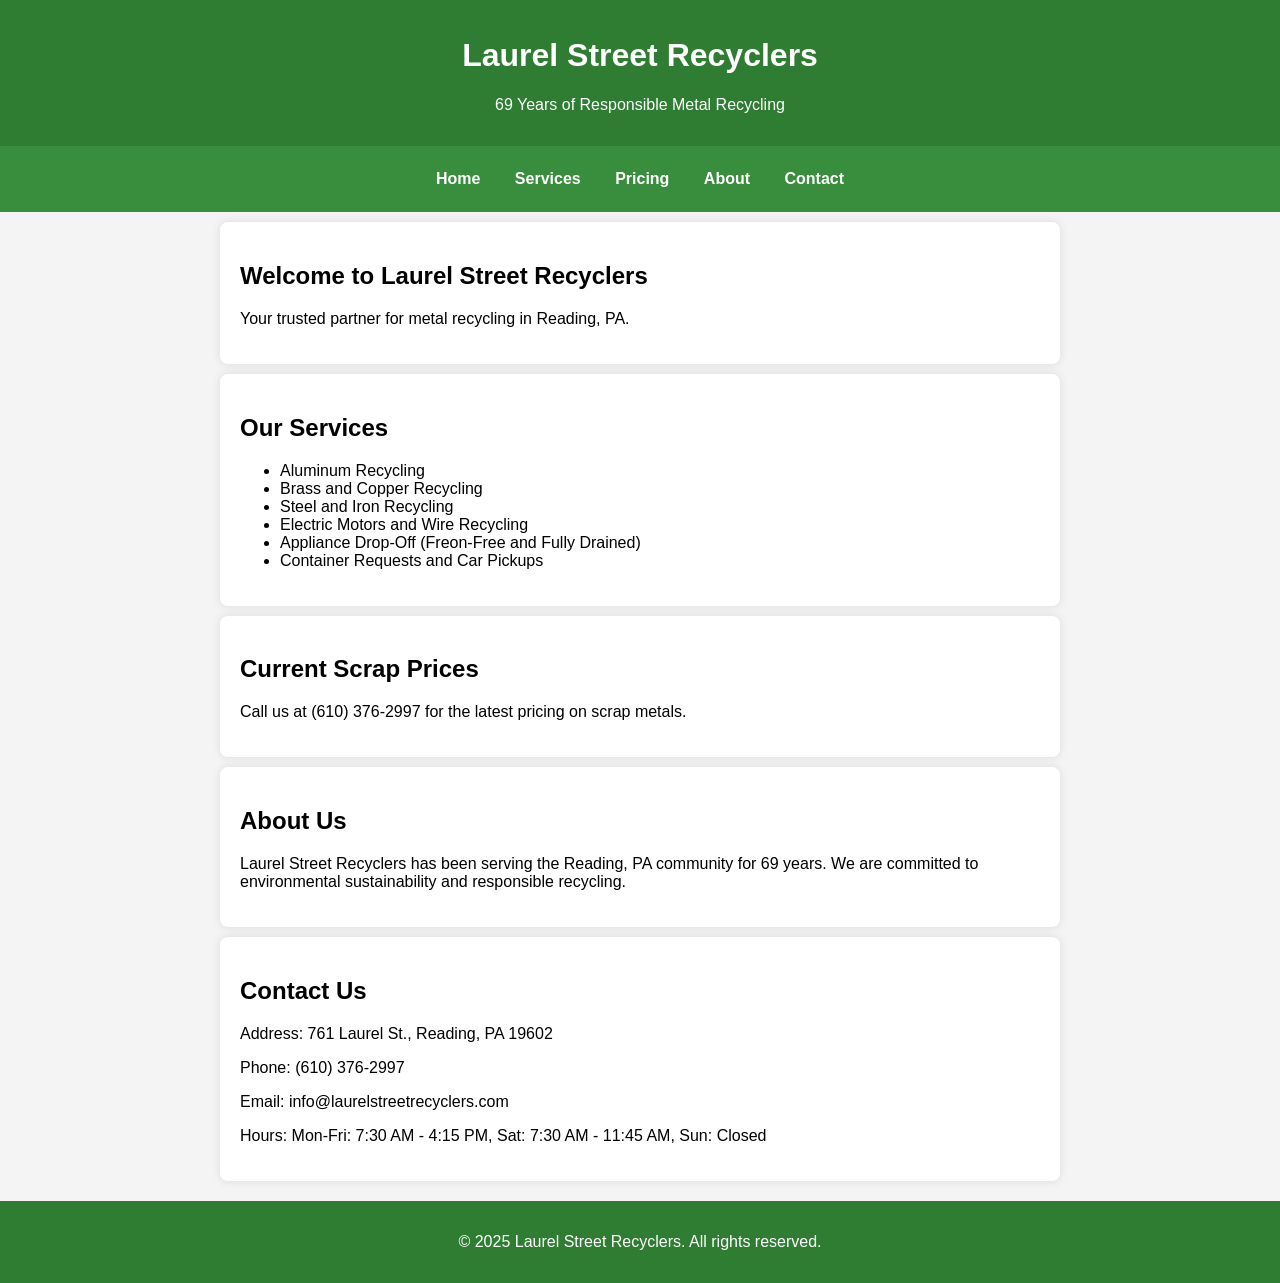
==== index.html @ 45051de9 "Add files via upload" ====
<!DOCTYPE html>
<html lang="en">
<head>
    <meta charset="UTF-8">
    <meta name="viewport" content="width=device-width, initial-scale=1.0">
    <meta name="description" content="Laurel Street Recyclers - Responsible Metal Recycling in Reading, PA">
    <title>Laurel Street Recyclers</title>
    <link rel="stylesheet" href="style.css">
</head>
<body>
    <header>
        <h1>Laurel Street Recyclers</h1>
        <p>69 Years of Responsible Metal Recycling</p>
    </header>
    <nav>
        <ul>
            <li><a href="#home">Home</a></li>
            <li><a href="#services">Services</a></li>
            <li><a href="#pricing">Pricing</a></li>
            <li><a href="#about">About</a></li>
            <li><a href="#contact">Contact</a></li>
        </ul>
    </nav>
    <section id="home">
        <h2>Welcome to Laurel Street Recyclers</h2>
        <p>Your trusted partner for metal recycling in Reading, PA.</p>
    </section>
    <section id="services">
        <h2>Our Services</h2>
        <ul>
            <li>Aluminum Recycling</li>
            <li>Brass and Copper Recycling</li>
            <li>Steel and Iron Recycling</li>
            <li>Electric Motors and Wire Recycling</li>
            <li>Appliance Drop-Off (Freon-Free and Fully Drained)</li>
            <li>Container Requests and Car Pickups</li>
        </ul>
    </section>
    <section id="pricing">
        <h2>Current Scrap Prices</h2>
        <p>Call us at (610) 376-2997 for the latest pricing on scrap metals.</p>
    </section>
    <section id="about">
        <h2>About Us</h2>
        <p>Laurel Street Recyclers has been serving the Reading, PA community for 69 years. We are committed to environmental sustainability and responsible recycling.</p>
    </section>
    <section id="contact">
        <h2>Contact Us</h2>
        <p>Address: 761 Laurel St., Reading, PA 19602</p>
        <p>Phone: (610) 376-2997</p>
        <p>Email: info@laurelstreetrecyclers.com</p>
        <p>Hours: Mon-Fri: 7:30 AM - 4:15 PM, Sat: 7:30 AM - 11:45 AM, Sun: Closed</p>
    </section>
    <footer>
        <p>&copy; 2025 Laurel Street Recyclers. All rights reserved.</p>
    </footer>
</body>
</html>
---- style.css ----
body {
    font-family: Arial, sans-serif;
    margin: 0;
    padding: 0;
    background-color: #f4f4f4;
}

header {
    background-color: #2e7d32;
    color: white;
    text-align: center;
    padding: 1rem;
}

nav {
    background: #388e3c;
    padding: 0.5rem;
}

nav ul {
    list-style: none;
    padding: 0;
    text-align: center;
}

nav ul li {
    display: inline;
    margin: 0 15px;
}

nav ul li a {
    color: white;
    text-decoration: none;
    font-weight: bold;
}

section {
    padding: 20px;
    background: white;
    margin: 10px auto;
    max-width: 800px;
    border-radius: 8px;
    box-shadow: 0 0 10px rgba(0, 0, 0, 0.1);
}

footer {
    background: #2e7d32;
    color: white;
    text-align: center;
    padding: 1rem;
    margin-top: 20px;
}
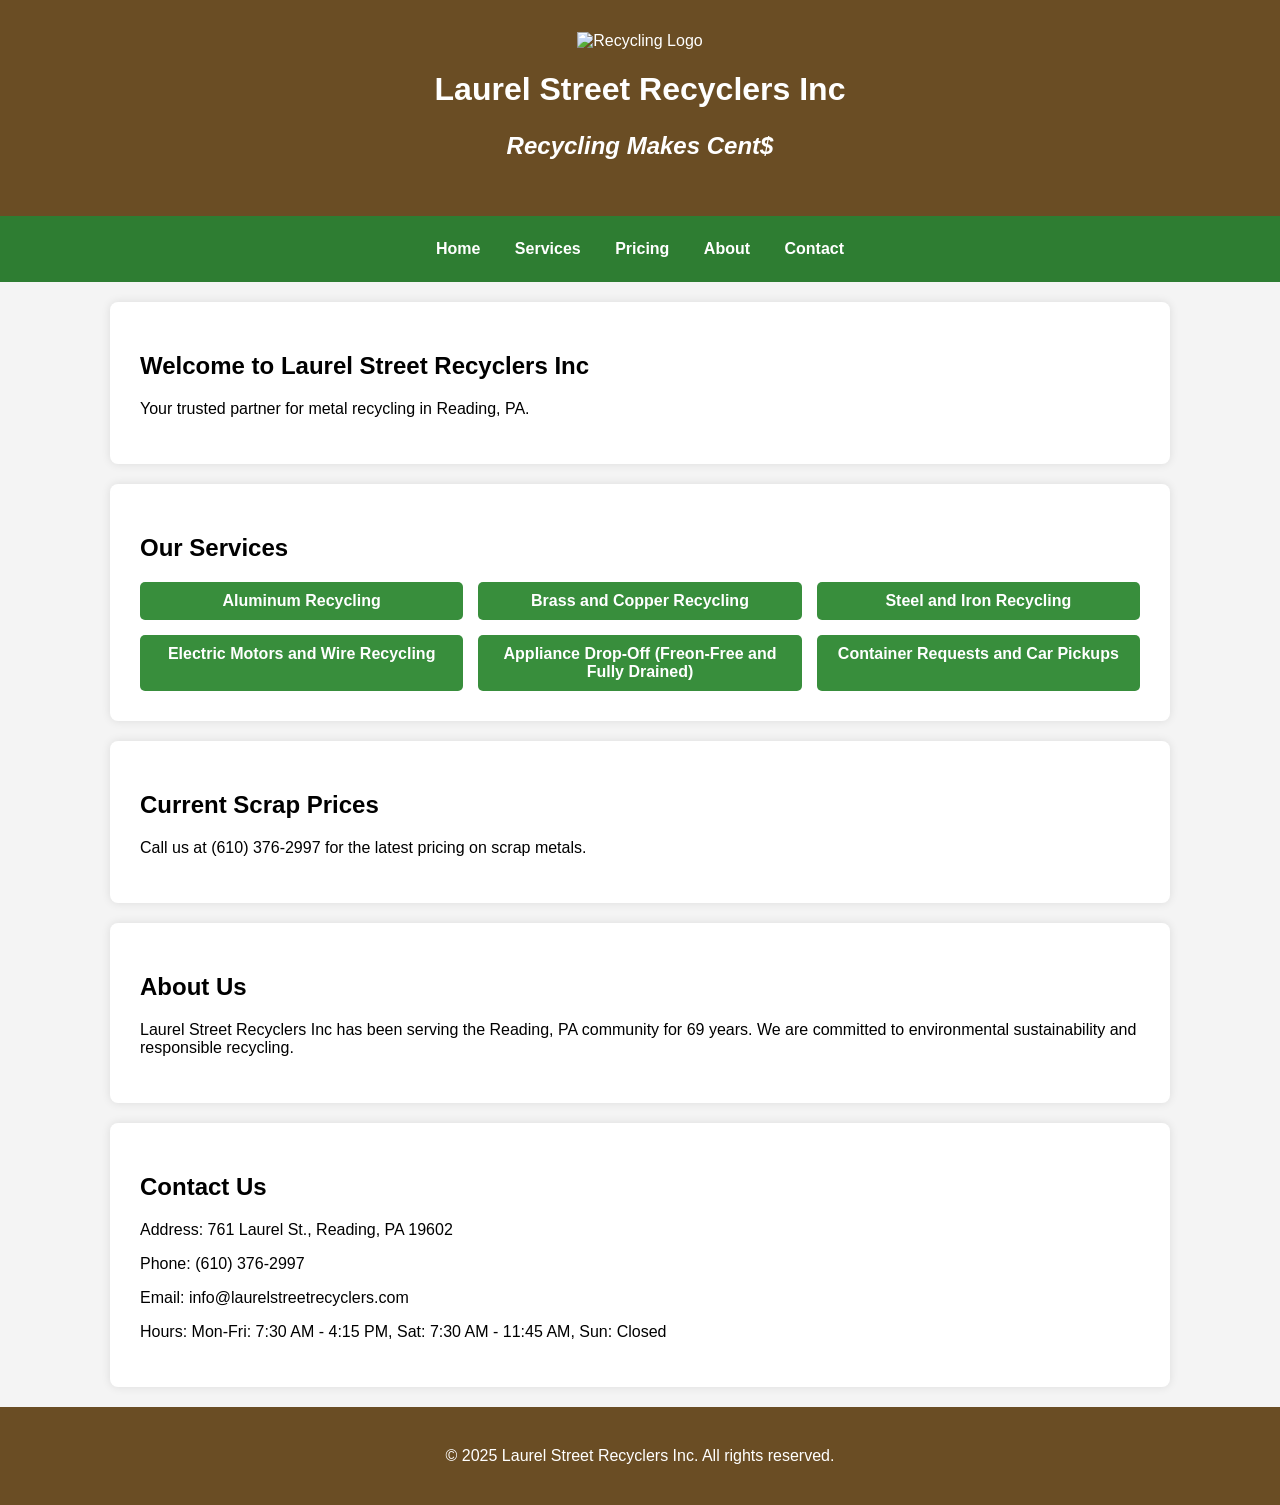
==== commit a8e9e382: "Add files via upload" ====
--- a/index.html
+++ b/index.html
@@ -3,14 +3,17 @@
 <head>
     <meta charset="UTF-8">
     <meta name="viewport" content="width=device-width, initial-scale=1.0">
-    <meta name="description" content="Laurel Street Recyclers - Responsible Metal Recycling in Reading, PA">
-    <title>Laurel Street Recyclers</title>
+    <meta name="description" content="Laurel Street Recyclers Inc - Responsible Metal Recycling in Reading, PA">
+    <title>Laurel Street Recyclers Inc</title>
     <link rel="stylesheet" href="style.css">
 </head>
 <body>
     <header>
-        <h1>Laurel Street Recyclers</h1>
-        <p>69 Years of Responsible Metal Recycling</p>
+        <div class="logo-container">
+            <img src="recycling-logo.png" alt="Recycling Logo" class="recycling-logo">
+        </div>
+        <h1>Laurel Street Recyclers Inc</h1>
+        <p class="slogan">Recycling Makes Cent$</p>
     </header>
     <nav>
         <ul>
@@ -21,30 +24,30 @@
             <li><a href="#contact">Contact</a></li>
         </ul>
     </nav>
-    <section id="home">
-        <h2>Welcome to Laurel Street Recyclers</h2>
+    <section id="home" class="section-container">
+        <h2>Welcome to Laurel Street Recyclers Inc</h2>
         <p>Your trusted partner for metal recycling in Reading, PA.</p>
     </section>
-    <section id="services">
+    <section id="services" class="section-container">
         <h2>Our Services</h2>
-        <ul>
-            <li>Aluminum Recycling</li>
-            <li>Brass and Copper Recycling</li>
-            <li>Steel and Iron Recycling</li>
-            <li>Electric Motors and Wire Recycling</li>
-            <li>Appliance Drop-Off (Freon-Free and Fully Drained)</li>
-            <li>Container Requests and Car Pickups</li>
-        </ul>
+        <div class="service-grid">
+            <div class="service-item">Aluminum Recycling</div>
+            <div class="service-item">Brass and Copper Recycling</div>
+            <div class="service-item">Steel and Iron Recycling</div>
+            <div class="service-item">Electric Motors and Wire Recycling</div>
+            <div class="service-item">Appliance Drop-Off (Freon-Free and Fully Drained)</div>
+            <div class="service-item">Container Requests and Car Pickups</div>
+        </div>
     </section>
-    <section id="pricing">
+    <section id="pricing" class="section-container">
         <h2>Current Scrap Prices</h2>
         <p>Call us at (610) 376-2997 for the latest pricing on scrap metals.</p>
     </section>
-    <section id="about">
+    <section id="about" class="section-container">
         <h2>About Us</h2>
-        <p>Laurel Street Recyclers has been serving the Reading, PA community for 69 years. We are committed to environmental sustainability and responsible recycling.</p>
+        <p>Laurel Street Recyclers Inc has been serving the Reading, PA community for 69 years. We are committed to environmental sustainability and responsible recycling.</p>
     </section>
-    <section id="contact">
+    <section id="contact" class="section-container">
         <h2>Contact Us</h2>
         <p>Address: 761 Laurel St., Reading, PA 19602</p>
         <p>Phone: (610) 376-2997</p>
@@ -52,7 +55,7 @@
         <p>Hours: Mon-Fri: 7:30 AM - 4:15 PM, Sat: 7:30 AM - 11:45 AM, Sun: Closed</p>
     </section>
     <footer>
-        <p>&copy; 2025 Laurel Street Recyclers. All rights reserved.</p>
+        <p>&copy; 2025 Laurel Street Recyclers Inc. All rights reserved.</p>
     </footer>
 </body>
 </html>
--- a/style.css
+++ b/style.css
@@ -6,14 +6,29 @@
 }
 
 header {
-    background-color: #2e7d32;
+    background-color: #6a4d24; /* Brown */
     color: white;
     text-align: center;
-    padding: 1rem;
+    padding: 2rem;
+}
+
+.logo-container {
+    text-align: center;
+    margin-bottom: 10px;
+}
+
+.recycling-logo {
+    width: 100px;
+}
+
+header .slogan {
+    font-size: 1.5rem;
+    font-style: italic;
+    font-weight: bold;
 }
 
 nav {
-    background: #388e3c;
+    background: #2e7d32; /* Green */
     padding: 0.5rem;
 }
 
@@ -34,19 +49,34 @@
     font-weight: bold;
 }
 
-section {
-    padding: 20px;
+.section-container {
+    padding: 30px;
     background: white;
-    margin: 10px auto;
-    max-width: 800px;
+    margin: 20px auto;
+    max-width: 1000px;
     border-radius: 8px;
     box-shadow: 0 0 10px rgba(0, 0, 0, 0.1);
 }
 
+.service-grid {
+    display: grid;
+    grid-template-columns: repeat(auto-fit, minmax(250px, 1fr));
+    gap: 15px;
+}
+
+.service-item {
+    background: #388e3c; /* Green */
+    color: white;
+    padding: 10px;
+    text-align: center;
+    font-weight: bold;
+    border-radius: 5px;
+}
+
 footer {
-    background: #2e7d32;
+    background: #6a4d24; /* Brown */
     color: white;
     text-align: center;
-    padding: 1rem;
+    padding: 1.5rem;
     margin-top: 20px;
 }
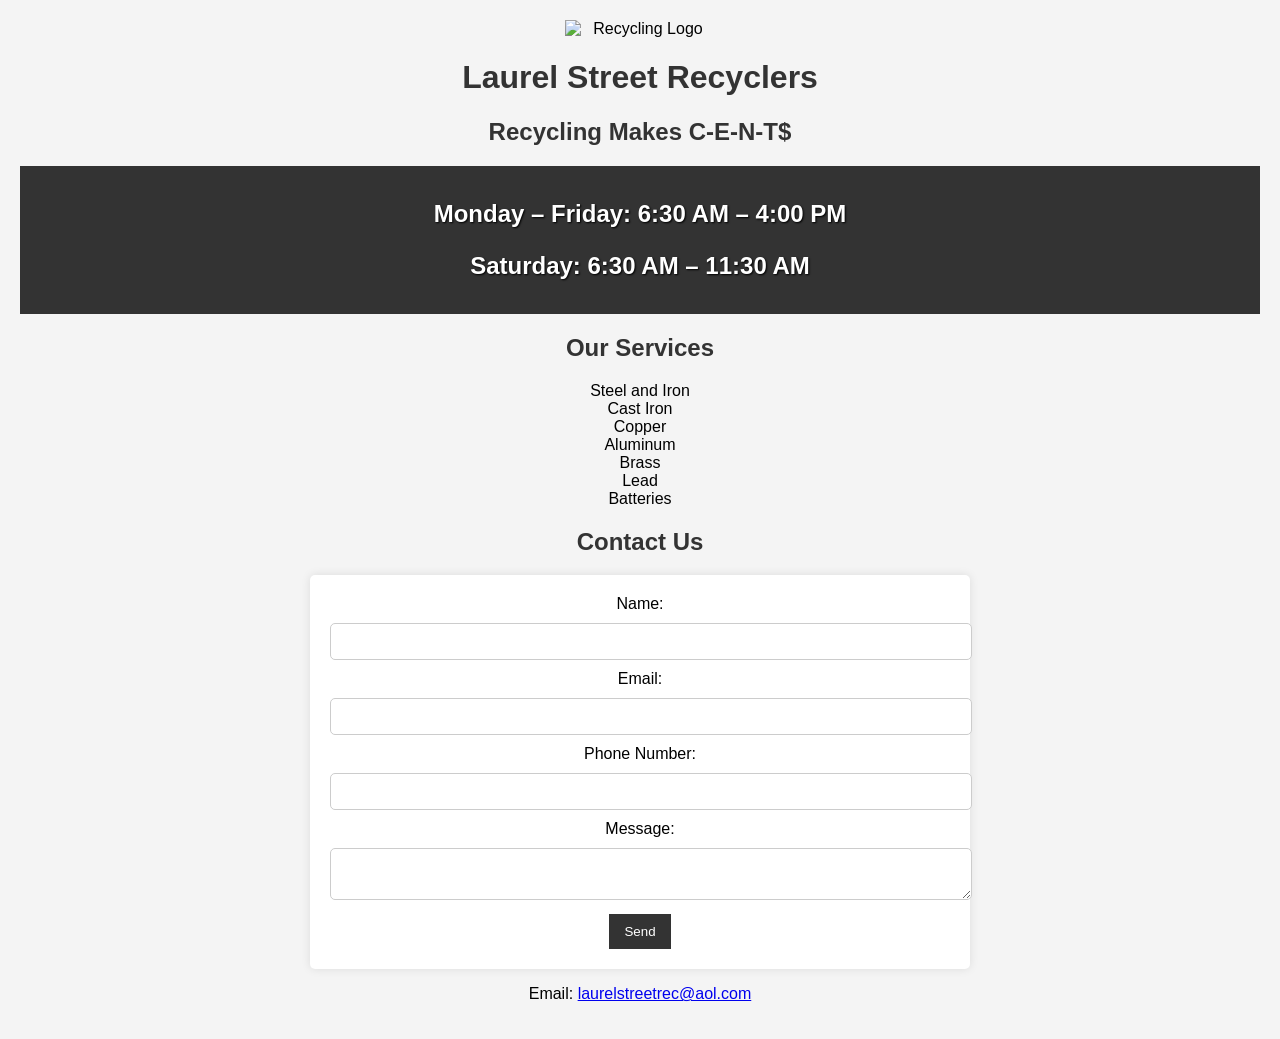
==== commit 1fede04e: "Add files via upload" ====
--- a/index.html
+++ b/index.html
@@ -3,59 +3,60 @@
 <head>
     <meta charset="UTF-8">
     <meta name="viewport" content="width=device-width, initial-scale=1.0">
-    <meta name="description" content="Laurel Street Recyclers Inc - Responsible Metal Recycling in Reading, PA">
-    <title>Laurel Street Recyclers Inc</title>
-    <link rel="stylesheet" href="style.css">
+    <title>Laurel Street Recyclers</title>
+    <link rel="stylesheet" href="styles.css">
 </head>
 <body>
-    <header>
-        <div class="logo-container">
-            <img src="recycling-logo.png" alt="Recycling Logo" class="recycling-logo">
-        </div>
-        <h1>Laurel Street Recyclers Inc</h1>
-        <p class="slogan">Recycling Makes Cent$</p>
-    </header>
-    <nav>
-        <ul>
-            <li><a href="#home">Home</a></li>
-            <li><a href="#services">Services</a></li>
-            <li><a href="#pricing">Pricing</a></li>
-            <li><a href="#about">About</a></li>
-            <li><a href="#contact">Contact</a></li>
-        </ul>
-    </nav>
-    <section id="home" class="section-container">
-        <h2>Welcome to Laurel Street Recyclers Inc</h2>
-        <p>Your trusted partner for metal recycling in Reading, PA.</p>
-    </section>
-    <section id="services" class="section-container">
-        <h2>Our Services</h2>
-        <div class="service-grid">
-            <div class="service-item">Aluminum Recycling</div>
-            <div class="service-item">Brass and Copper Recycling</div>
-            <div class="service-item">Steel and Iron Recycling</div>
-            <div class="service-item">Electric Motors and Wire Recycling</div>
-            <div class="service-item">Appliance Drop-Off (Freon-Free and Fully Drained)</div>
-            <div class="service-item">Container Requests and Car Pickups</div>
-        </div>
-    </section>
-    <section id="pricing" class="section-container">
-        <h2>Current Scrap Prices</h2>
-        <p>Call us at (610) 376-2997 for the latest pricing on scrap metals.</p>
-    </section>
-    <section id="about" class="section-container">
-        <h2>About Us</h2>
-        <p>Laurel Street Recyclers Inc has been serving the Reading, PA community for 69 years. We are committed to environmental sustainability and responsible recycling.</p>
-    </section>
-    <section id="contact" class="section-container">
-        <h2>Contact Us</h2>
-        <p>Address: 761 Laurel St., Reading, PA 19602</p>
-        <p>Phone: (610) 376-2997</p>
-        <p>Email: info@laurelstreetrecyclers.com</p>
-        <p>Hours: Mon-Fri: 7:30 AM - 4:15 PM, Sat: 7:30 AM - 11:45 AM, Sun: Closed</p>
-    </section>
-    <footer>
-        <p>&copy; 2025 Laurel Street Recyclers Inc. All rights reserved.</p>
-    </footer>
+
+    <!-- Logo -->
+    <div class="logo-container">
+        <img src="assets/recycling_logo.png" alt="Recycling Logo">
+    </div>
+
+    <!-- Business Name and Slogan -->
+    <h1>Laurel Street Recyclers</h1>
+    <h2>Recycling Makes C-E-N-T$</h2>
+
+    <!-- Hours of Operation -->
+    <div class="hours">
+        <p>Monday – Friday: 6:30 AM – 4:00 PM</p>
+        <p>Saturday: 6:30 AM – 11:30 AM</p>
+    </div>
+
+    <!-- Services -->
+    <h2>Our Services</h2>
+    <ul>
+        <li>Steel and Iron
+            <ul>
+                <li>Cast Iron</li>
+            </ul>
+        </li>
+        <li>Copper</li>
+        <li>Aluminum</li>
+        <li>Brass</li>
+        <li>Lead</li>
+        <li>Batteries</li>
+    </ul>
+
+    <!-- Contact Form -->
+    <h2>Contact Us</h2>
+    <form action="https://formspree.io/f/your-form-id" method="POST">
+        <label for="name">Name:</label>
+        <input type="text" id="name" name="name" required>
+
+        <label for="email">Email:</label>
+        <input type="email" id="email" name="email" required>
+
+        <label for="phone">Phone Number:</label>
+        <input type="tel" id="phone" name="phone">
+
+        <label for="message">Message:</label>
+        <textarea id="message" name="message" required></textarea>
+
+        <button type="submit">Send</button>
+    </form>
+
+    <p>Email: <a href="mailto:laurelstreetrec@aol.com">laurelstreetrec@aol.com</a></p>
+
 </body>
 </html>
--- a/styles.css
+++ b/styles.css
@@ -0,0 +1,60 @@
+body {
+    font-family: Arial, sans-serif;
+    text-align: center;
+    background-color: #f4f4f4;
+    margin: 0;
+    padding: 20px;
+}
+
+.logo-container img {
+    display: block;
+    margin: 0 auto;
+    max-width: 150px;
+}
+
+h1, h2 {
+    color: #333;
+}
+
+.hours {
+    background-color: #333;
+    color: white;
+    font-size: 1.5em;
+    font-weight: bold;
+    text-shadow: 1px 1px 2px black;
+    padding: 10px;
+}
+
+ul {
+    list-style-type: none;
+    padding: 0;
+}
+
+form {
+    background: #fff;
+    padding: 20px;
+    border-radius: 5px;
+    box-shadow: 0px 0px 10px rgba(0,0,0,0.1);
+    width: 50%;
+    margin: auto;
+}
+
+input, textarea {
+    width: 100%;
+    padding: 10px;
+    margin: 10px 0;
+    border: 1px solid #ccc;
+    border-radius: 5px;
+}
+
+button {
+    background: #333;
+    color: white;
+    padding: 10px 15px;
+    border: none;
+    cursor: pointer;
+}
+
+button:hover {
+    background: #555;
+}
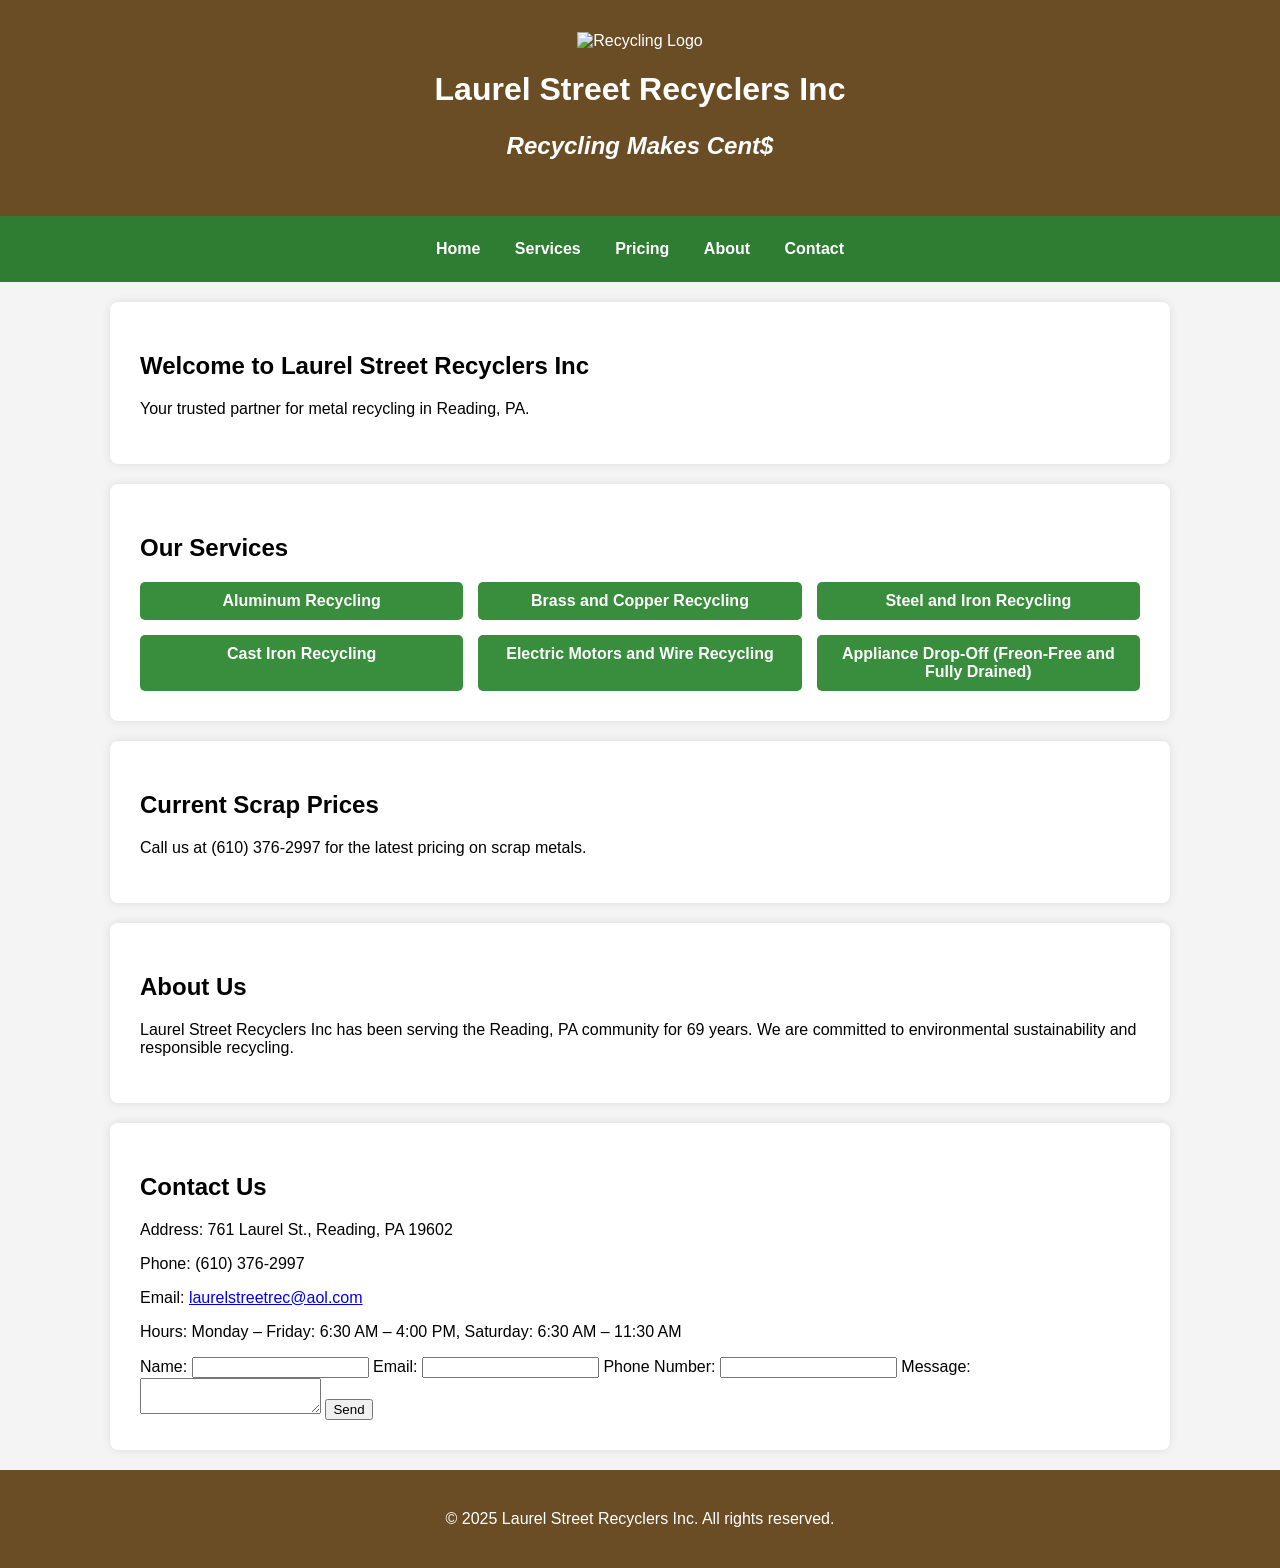
==== commit cc5b938a: "Add files via upload" ====
--- a/index.html
+++ b/index.html
@@ -3,60 +3,75 @@
 <head>
     <meta charset="UTF-8">
     <meta name="viewport" content="width=device-width, initial-scale=1.0">
-    <title>Laurel Street Recyclers</title>
-    <link rel="stylesheet" href="styles.css">
+    <meta name="description" content="Laurel Street Recyclers Inc - Responsible Metal Recycling in Reading, PA">
+    <title>Laurel Street Recyclers Inc</title>
+    <link rel="stylesheet" href="style.css">
 </head>
 <body>
+    <header>
+        <div class="logo-container">
+            <img src="assets/recycling_logo.png" alt="Recycling Logo" class="recycling-logo">
+        </div>
+        <h1>Laurel Street Recyclers Inc</h1>
+        <p class="slogan">Recycling Makes Cent$</p>
+    </header>
+    <nav>
+        <ul>
+            <li><a href="#home">Home</a></li>
+            <li><a href="#services">Services</a></li>
+            <li><a href="#pricing">Pricing</a></li>
+            <li><a href="#about">About</a></li>
+            <li><a href="#contact">Contact</a></li>
+        </ul>
+    </nav>
+    <section id="home" class="section-container">
+        <h2>Welcome to Laurel Street Recyclers Inc</h2>
+        <p>Your trusted partner for metal recycling in Reading, PA.</p>
+    </section>
+    <section id="services" class="section-container">
+        <h2>Our Services</h2>
+        <div class="service-grid">
+            <div class="service-item">Aluminum Recycling</div>
+            <div class="service-item">Brass and Copper Recycling</div>
+            <div class="service-item">Steel and Iron Recycling</div>
+            <div class="service-item">Cast Iron Recycling</div>
+            <div class="service-item">Electric Motors and Wire Recycling</div>
+            <div class="service-item">Appliance Drop-Off (Freon-Free and Fully Drained)</div>
+        </div>
+    </section>
+    <section id="pricing" class="section-container">
+        <h2>Current Scrap Prices</h2>
+        <p>Call us at (610) 376-2997 for the latest pricing on scrap metals.</p>
+    </section>
+    <section id="about" class="section-container">
+        <h2>About Us</h2>
+        <p>Laurel Street Recyclers Inc has been serving the Reading, PA community for 69 years. We are committed to environmental sustainability and responsible recycling.</p>
+    </section>
+    <section id="contact" class="section-container">
+        <h2>Contact Us</h2>
+        <p>Address: 761 Laurel St., Reading, PA 19602</p>
+        <p>Phone: (610) 376-2997</p>
+        <p>Email: <a href="mailto:laurelstreetrec@aol.com">laurelstreetrec@aol.com</a></p>
+        <p>Hours: Monday – Friday: 6:30 AM – 4:00 PM, Saturday: 6:30 AM – 11:30 AM</p>
+        
+        <form action="https://formspree.io/f/your-form-id" method="POST">
+            <label for="name">Name:</label>
+            <input type="text" id="name" name="name" required>
 
-    <!-- Logo -->
-    <div class="logo-container">
-        <img src="assets/recycling_logo.png" alt="Recycling Logo">
-    </div>
+            <label for="email">Email:</label>
+            <input type="email" id="email" name="email" required>
 
-    <!-- Business Name and Slogan -->
-    <h1>Laurel Street Recyclers</h1>
-    <h2>Recycling Makes C-E-N-T$</h2>
+            <label for="phone">Phone Number:</label>
+            <input type="tel" id="phone" name="phone">
 
-    <!-- Hours of Operation -->
-    <div class="hours">
-        <p>Monday – Friday: 6:30 AM – 4:00 PM</p>
-        <p>Saturday: 6:30 AM – 11:30 AM</p>
-    </div>
+            <label for="message">Message:</label>
+            <textarea id="message" name="message" required></textarea>
 
-    <!-- Services -->
-    <h2>Our Services</h2>
-    <ul>
-        <li>Steel and Iron
-            <ul>
-                <li>Cast Iron</li>
-            </ul>
-        </li>
-        <li>Copper</li>
-        <li>Aluminum</li>
-        <li>Brass</li>
-        <li>Lead</li>
-        <li>Batteries</li>
-    </ul>
-
-    <!-- Contact Form -->
-    <h2>Contact Us</h2>
-    <form action="https://formspree.io/f/your-form-id" method="POST">
-        <label for="name">Name:</label>
-        <input type="text" id="name" name="name" required>
-
-        <label for="email">Email:</label>
-        <input type="email" id="email" name="email" required>
-
-        <label for="phone">Phone Number:</label>
-        <input type="tel" id="phone" name="phone">
-
-        <label for="message">Message:</label>
-        <textarea id="message" name="message" required></textarea>
-
-        <button type="submit">Send</button>
-    </form>
-
-    <p>Email: <a href="mailto:laurelstreetrec@aol.com">laurelstreetrec@aol.com</a></p>
-
+            <button type="submit">Send</button>
+        </form>
+    </section>
+    <footer>
+        <p>&copy; 2025 Laurel Street Recyclers Inc. All rights reserved.</p>
+    </footer>
 </body>
 </html>
--- a/style.css
+++ b/style.css
@@ -0,0 +1,82 @@
+body {
+    font-family: Arial, sans-serif;
+    margin: 0;
+    padding: 0;
+    background-color: #f4f4f4;
+}
+
+header {
+    background-color: #6a4d24; /* Brown */
+    color: white;
+    text-align: center;
+    padding: 2rem;
+}
+
+.logo-container {
+    text-align: center;
+    margin-bottom: 10px;
+}
+
+.recycling-logo {
+    width: 100px;
+}
+
+header .slogan {
+    font-size: 1.5rem;
+    font-style: italic;
+    font-weight: bold;
+}
+
+nav {
+    background: #2e7d32; /* Green */
+    padding: 0.5rem;
+}
+
+nav ul {
+    list-style: none;
+    padding: 0;
+    text-align: center;
+}
+
+nav ul li {
+    display: inline;
+    margin: 0 15px;
+}
+
+nav ul li a {
+    color: white;
+    text-decoration: none;
+    font-weight: bold;
+}
+
+.section-container {
+    padding: 30px;
+    background: white;
+    margin: 20px auto;
+    max-width: 1000px;
+    border-radius: 8px;
+    box-shadow: 0 0 10px rgba(0,0,0,0.1);
+}
+
+.service-grid {
+    display: grid;
+    grid-template-columns: repeat(auto-fit, minmax(250px, 1fr));
+    gap: 15px;
+}
+
+.service-item {
+    background: #388e3c; /* Green */
+    color: white;
+    padding: 10px;
+    text-align: center;
+    font-weight: bold;
+    border-radius: 5px;
+}
+
+footer {
+    background: #6a4d24; /* Brown */
+    color: white;
+    text-align: center;
+    padding: 1.5rem;
+    margin-top: 20px;
+}
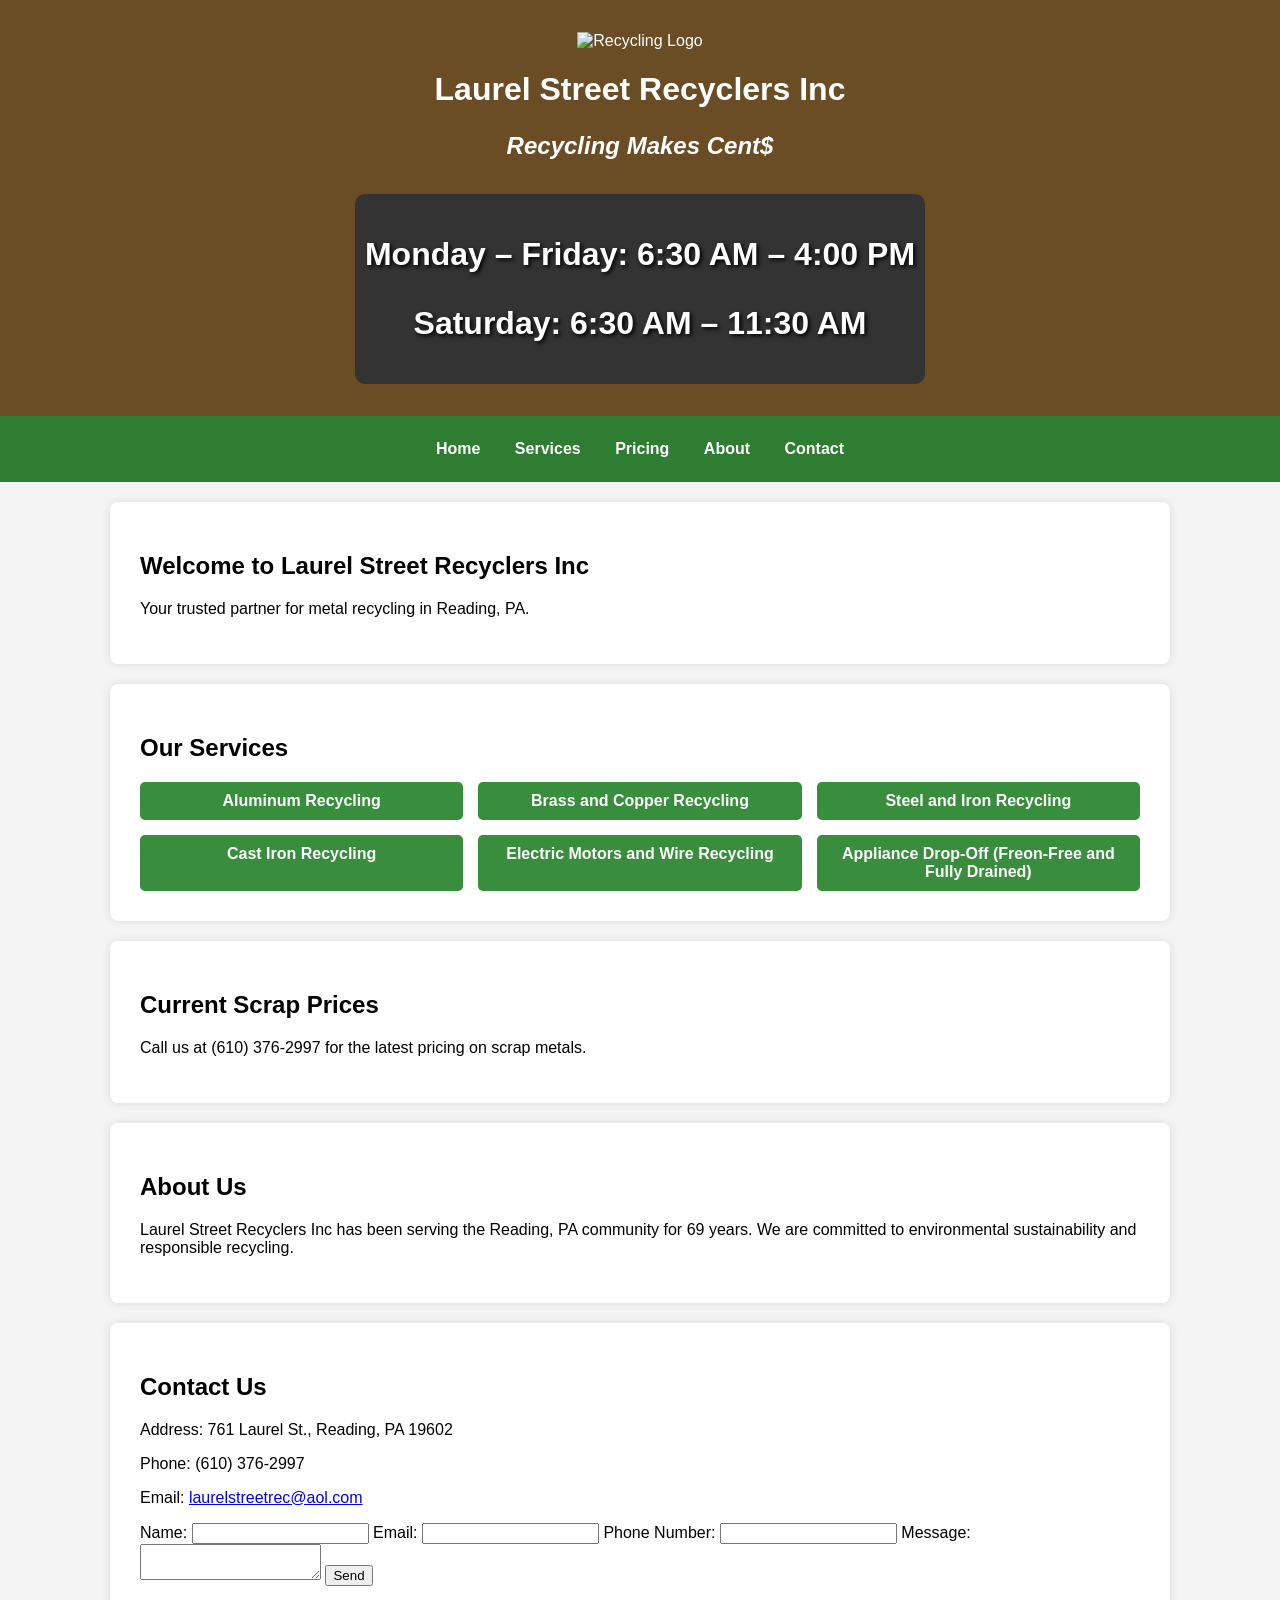
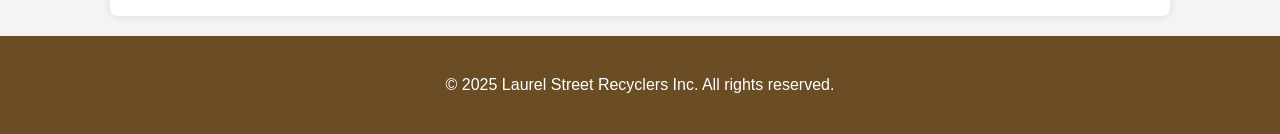
==== commit ba590679: "Add files via upload" ====
--- a/index.html
+++ b/index.html
@@ -14,6 +14,12 @@
         </div>
         <h1>Laurel Street Recyclers Inc</h1>
         <p class="slogan">Recycling Makes Cent$</p>
+        
+        <!-- Hours of Operation in Bold, Large, Eye-Catching Style -->
+        <div class="hours-container">
+            <p>Monday – Friday: 6:30 AM – 4:00 PM</p>
+            <p>Saturday: 6:30 AM – 11:30 AM</p>
+        </div>
     </header>
     <nav>
         <ul>
@@ -52,7 +58,6 @@
         <p>Address: 761 Laurel St., Reading, PA 19602</p>
         <p>Phone: (610) 376-2997</p>
         <p>Email: <a href="mailto:laurelstreetrec@aol.com">laurelstreetrec@aol.com</a></p>
-        <p>Hours: Monday – Friday: 6:30 AM – 4:00 PM, Saturday: 6:30 AM – 11:30 AM</p>
         
         <form action="https://formspree.io/f/your-form-id" method="POST">
             <label for="name">Name:</label>
--- a/style.css
+++ b/style.css
@@ -25,6 +25,19 @@
     font-size: 1.5rem;
     font-style: italic;
     font-weight: bold;
+}
+
+/* Hours of Operation Styling */
+.hours-container {
+    font-size: 2rem;
+    font-weight: bold;
+    color: white;
+    background-color: #333;
+    padding: 10px;
+    text-shadow: 2px 2px 4px black;
+    border-radius: 10px;
+    display: inline-block;
+    margin-top: 10px;
 }
 
 nav {
